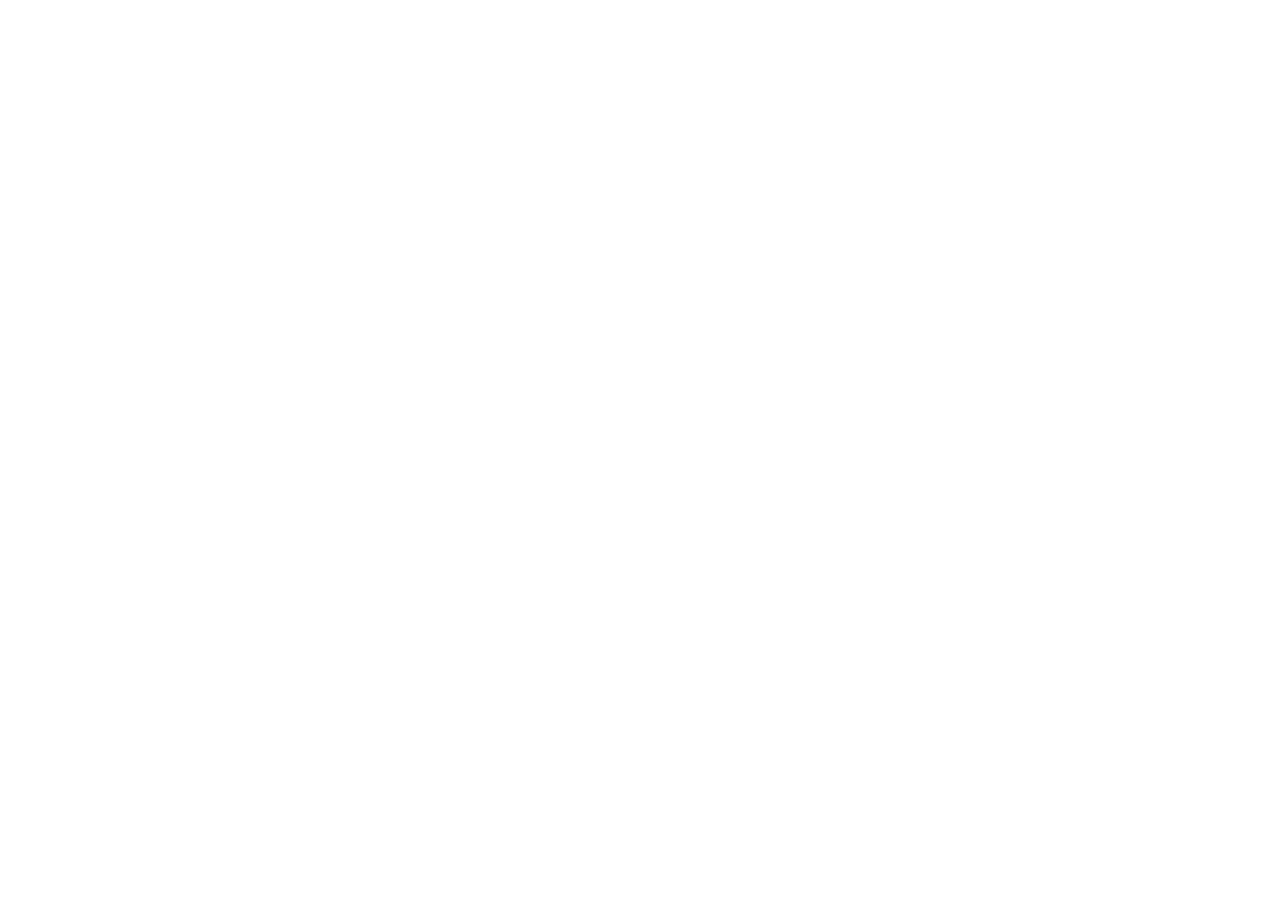
==== index.html @ eb67096a "Inicio" ====
<!DOCTYPE html>
<html lang="en">
<head>
  <meta charset="utf-8">
  <title>Portafolio</title>
  <link href="style.css" rel="stylesheet" />
  <link rel="stylesheet" href="style.css">
  <link href="https://fonts.googleapis.com/css?family=Roboto|Roboto+Condensed|Roboto+Mono&display=swap" rel="stylesheet">
  <script src="https://kit.fontawesome.com/11ef7696b0.js" crossorigin="anonymous"></script>

</head>
<body>
</body>
</html>
---- style.css ----
meyerweb.com
Main content Navigation links Footer

    Archives
    CSS
    Toolbox
    Writing
    Speaking
    Leftovers
    Feeds
    About this site

CSS Tools: Reset CSS

The goal of a reset stylesheet is to reduce browser inconsistencies in things like default line heights, margins and font sizes of headings, and so on. The general reasoning behind this was discussed in a May 2007 post, if you're interested. Reset styles quite often appear in CSS frameworks, and the original "meyerweb reset" found its way into Blueprint, among others.

The reset styles given here are intentionally very generic. There isn't any default color or background set for the body element, for example. I don't particularly recommend that you just use this in its unaltered state in your own projects. It should be tweaked, edited, extended, and otherwise tuned to match your specific reset baseline. Fill in your preferred colors for the page, links, and so on.

In other words, this is a starting point, not a self-contained black box of no-touchiness.

If you want to use my reset styles, then feel free! It's all explicitly in the public domain (I have to formally say that or else people ask me about licensing). You can grab a copy of the file to use and tweak as fits you best. If you're more of the copy-and-paste type, or just want an in-page preview of what you'll be getting, here it is.

/* http://meyerweb.com/eric/tools/css/reset/ 
   v2.0 | 20110126
   License: none (public domain)
*/

html, body, div, span, applet, object, iframe,
h1, h2, h3, h4, h5, h6, p, blockquote, pre,
a, abbr, acronym, address, big, cite, code,
del, dfn, em, img, ins, kbd, q, s, samp,
small, strike, strong, sub, sup, tt, var,
b, u, i, center,
dl, dt, dd, ol, ul, li,
fieldset, form, label, legend,
table, caption, tbody, tfoot, thead, tr, th, td,
article, aside, canvas, details, embed, 
figure, figcaption, footer, header, hgroup, 
menu, nav, output, ruby, section, summary,
time, mark, audio, video {
	margin: 0;
	padding: 0;
	border: 0;
	font-size: 100%;
	font: inherit;
	vertical-align: baseline;
}
/* HTML5 display-role reset for older browsers */
article, aside, details, figcaption, figure, 
footer, header, hgroup, menu, nav, section {
	display: block;
}
body {
	line-height: 1;
}
ol, ul {
	list-style: none;
}
blockquote, q {
	quotes: none;
}
blockquote:before, blockquote:after,
q:before, q:after {
	content: '';
	content: none;
}
table {
	border-collapse: collapse;
	border-spacing: 0;
}

Previous Versions

    v1.0 (200802)

Acknowledgments

Thanks to Paul Chaplin for the blockquote / q rules.
Identity Archipelago

    Twitter
    Facebook
    Flickr
    GitHub
    Dribbble
    Facebook
    LinkedIn

Other Projects

    An Event Apart
    Rebecca’s Gift
    Complex Spiral Consulting
    css-discuss
    Microformats
    S5

The excuse of the day is

Internet 1 traffic is being routed onto Internet 2
Fray Contributor (Issue 3: Sex & Death)
Blog Advisory System Alert Level: Guarded

All contents of this site, unless otherwise noted, are ©1993-2020 Eric A. and Kathryn S. Meyer. All Rights Reserved.

"Thoughts From Eric" is powered by the übercool WordPress.
---- style.css ----
meyerweb.com
Main content Navigation links Footer

    Archives
    CSS
    Toolbox
    Writing
    Speaking
    Leftovers
    Feeds
    About this site

CSS Tools: Reset CSS

The goal of a reset stylesheet is to reduce browser inconsistencies in things like default line heights, margins and font sizes of headings, and so on. The general reasoning behind this was discussed in a May 2007 post, if you're interested. Reset styles quite often appear in CSS frameworks, and the original "meyerweb reset" found its way into Blueprint, among others.

The reset styles given here are intentionally very generic. There isn't any default color or background set for the body element, for example. I don't particularly recommend that you just use this in its unaltered state in your own projects. It should be tweaked, edited, extended, and otherwise tuned to match your specific reset baseline. Fill in your preferred colors for the page, links, and so on.

In other words, this is a starting point, not a self-contained black box of no-touchiness.

If you want to use my reset styles, then feel free! It's all explicitly in the public domain (I have to formally say that or else people ask me about licensing). You can grab a copy of the file to use and tweak as fits you best. If you're more of the copy-and-paste type, or just want an in-page preview of what you'll be getting, here it is.

/* http://meyerweb.com/eric/tools/css/reset/ 
   v2.0 | 20110126
   License: none (public domain)
*/

html, body, div, span, applet, object, iframe,
h1, h2, h3, h4, h5, h6, p, blockquote, pre,
a, abbr, acronym, address, big, cite, code,
del, dfn, em, img, ins, kbd, q, s, samp,
small, strike, strong, sub, sup, tt, var,
b, u, i, center,
dl, dt, dd, ol, ul, li,
fieldset, form, label, legend,
table, caption, tbody, tfoot, thead, tr, th, td,
article, aside, canvas, details, embed, 
figure, figcaption, footer, header, hgroup, 
menu, nav, output, ruby, section, summary,
time, mark, audio, video {
	margin: 0;
	padding: 0;
	border: 0;
	font-size: 100%;
	font: inherit;
	vertical-align: baseline;
}
/* HTML5 display-role reset for older browsers */
article, aside, details, figcaption, figure, 
footer, header, hgroup, menu, nav, section {
	display: block;
}
body {
	line-height: 1;
}
ol, ul {
	list-style: none;
}
blockquote, q {
	quotes: none;
}
blockquote:before, blockquote:after,
q:before, q:after {
	content: '';
	content: none;
}
table {
	border-collapse: collapse;
	border-spacing: 0;
}

Previous Versions

    v1.0 (200802)

Acknowledgments

Thanks to Paul Chaplin for the blockquote / q rules.
Identity Archipelago

    Twitter
    Facebook
    Flickr
    GitHub
    Dribbble
    Facebook
    LinkedIn

Other Projects

    An Event Apart
    Rebecca’s Gift
    Complex Spiral Consulting
    css-discuss
    Microformats
    S5

The excuse of the day is

Internet 1 traffic is being routed onto Internet 2
Fray Contributor (Issue 3: Sex & Death)
Blog Advisory System Alert Level: Guarded

All contents of this site, unless otherwise noted, are ©1993-2020 Eric A. and Kathryn S. Meyer. All Rights Reserved.

"Thoughts From Eric" is powered by the übercool WordPress.
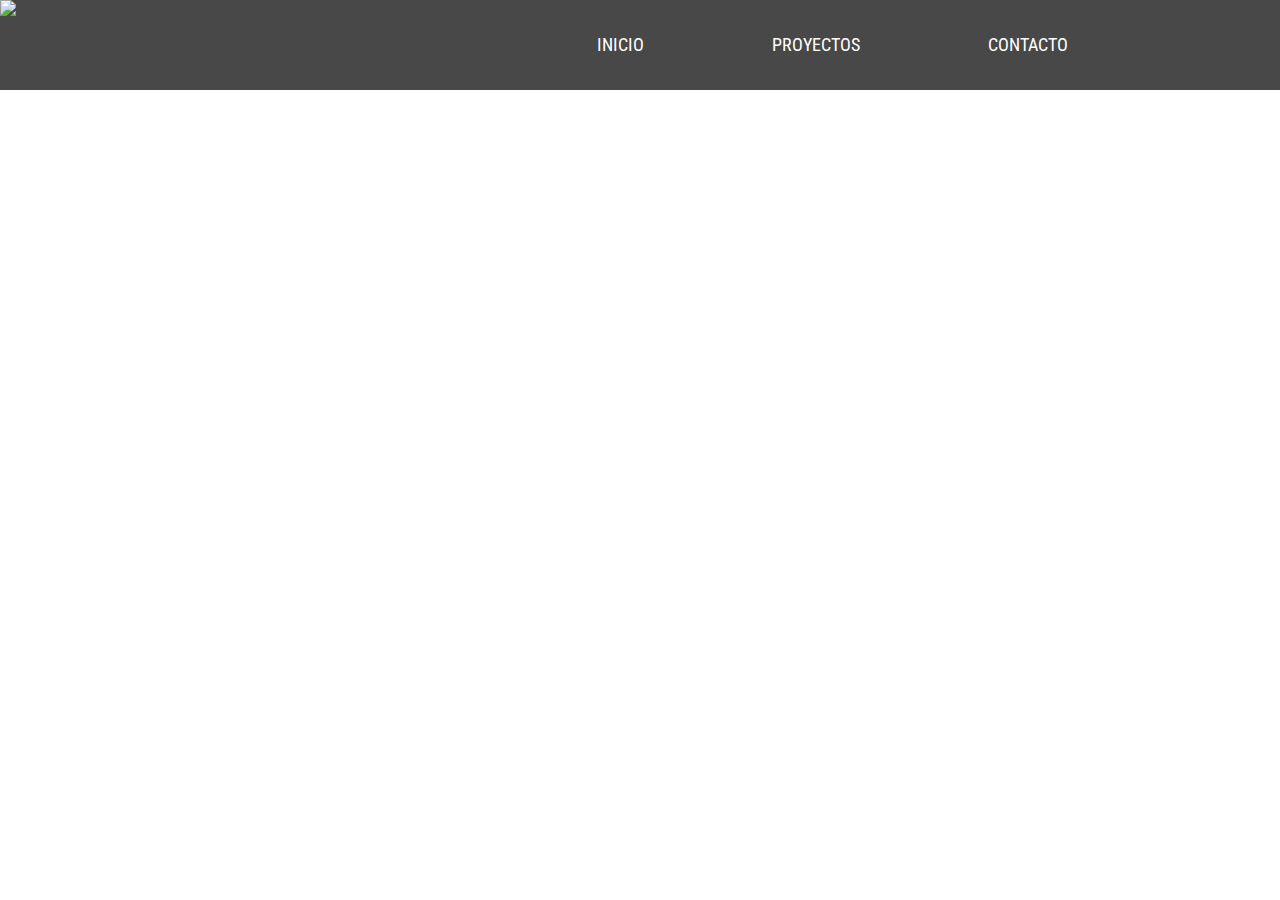
==== commit f2020e52: "Update" ====
--- a/index.html
+++ b/index.html
@@ -11,5 +11,43 @@
 
 </head>
 <body>
+
+<div id="header">
+	<img href="#" src="https://blipoint.com/blog/wp-content/uploads/2018/04/logo-coca-cola-actual.png">
+	<ul id="nav">
+		<li>
+		<a href="#">INICIO</a>	
+		</li>
+
+		<li>
+		<a href="#">PROYECTOS</a>	
+		</li>
+
+		<li>
+		<a href="#">CONTACTO</a>	
+		</li>
+
+	</ul>
+	<a href="#slideout"><i class="fas fa-bars"></i></a>
+</div>
+
+<div id="slideout">
+	<ul>
+		<li>
+		<a href="#">INICIO</a>	
+		</li>
+
+		<li>
+		<a href="#">PROYECTOS</a>	
+		</li>
+
+		<li>
+		<a href="#">CONTACTO</a>	
+		</li>
+
+	</ul>
+</div>
+
+
 </body>
 </html>--- a/style.css
+++ b/style.css
@@ -1,30 +1,3 @@
-
-meyerweb.com
-Main content Navigation links Footer
-
-    Archives
-    CSS
-    Toolbox
-    Writing
-    Speaking
-    Leftovers
-    Feeds
-    About this site
-
-CSS Tools: Reset CSS
-
-The goal of a reset stylesheet is to reduce browser inconsistencies in things like default line heights, margins and font sizes of headings, and so on. The general reasoning behind this was discussed in a May 2007 post, if you're interested. Reset styles quite often appear in CSS frameworks, and the original "meyerweb reset" found its way into Blueprint, among others.
-
-The reset styles given here are intentionally very generic. There isn't any default color or background set for the body element, for example. I don't particularly recommend that you just use this in its unaltered state in your own projects. It should be tweaked, edited, extended, and otherwise tuned to match your specific reset baseline. Fill in your preferred colors for the page, links, and so on.
-
-In other words, this is a starting point, not a self-contained black box of no-touchiness.
-
-If you want to use my reset styles, then feel free! It's all explicitly in the public domain (I have to formally say that or else people ask me about licensing). You can grab a copy of the file to use and tweak as fits you best. If you're more of the copy-and-paste type, or just want an in-page preview of what you'll be getting, here it is.
-
-/* http://meyerweb.com/eric/tools/css/reset/ 
-   v2.0 | 20110126
-   License: none (public domain)
-*/
 
 html, body, div, span, applet, object, iframe,
 h1, h2, h3, h4, h5, h6, p, blockquote, pre,
@@ -70,38 +43,99 @@
 	border-spacing: 0;
 }
 
-Previous Versions
 
-    v1.0 (200802)
+#header{
+    height:10vh;
+    background-color:#484848;
+    display:flex;
+    justify-content: space-between;    
+    position:fixed;
+    width:100%;
+    flex-direction:row;
+}
 
-Acknowledgments
+#header ul a{
+    color:white;
+    font-family: 'Roboto Condensed', sans-serif;
+    font-size:18px;
+    text-decoration:none;        
+    padding:0 32px;
+    height:100%;
 
-Thanks to Paul Chaplin for the blockquote / q rules.
-Identity Archipelago
+}
 
-    Twitter
-    Facebook
-    Flickr
-    GitHub
-    Dribbble
-    Facebook
-    LinkedIn
+#header ul {
+        display:flex;
+        list-style:none;
+        justify-content: :space-around;
+        align-items:center;
+        height:100%;
+        margin:0;
+}
 
-Other Projects
+#header li{
+    padding:0 32px;
+}
+#header img{
+    width:30%;
+}
 
-    An Event Apart
-    Rebecca’s Gift
-    Complex Spiral Consulting
-    css-discuss
-    Microformats
-    S5
+#header i{
+    display:none;
+}
 
-The excuse of the day is
 
-Internet 1 traffic is being routed onto Internet 2
-Fray Contributor (Issue 3: Sex & Death)
-Blog Advisory System Alert Level: Guarded
+#slideout{
+    position:relative;
+    top:10vh;
+    display:none;
+}
 
-All contents of this site, unless otherwise noted, are ©1993-2020 Eric A. and Kathryn S. Meyer. All Rights Reserved.
+#slideout ul{
+    background-color:black;
+    width:100%;
+    display:flex;
+    align-items: center;
+    justify-content: center;
+    flex-direction:column;
+}
+#slideout a{
+    color:white;
+    font-family: 'Roboto Condensed', sans-serif;
+    font-size:18px;
+    text-decoration:none;        
+    height:100%;
+}
 
-"Thoughts From Eric" is powered by the übercool WordPress.
+#slideout li{
+        padding:24px 0px;
+}
+
+
+/*MEDIA QUER*/
+
+@media(max-width:480px) {
+
+
+    #nav li,ul{
+        display:none;
+    }
+
+
+    #header i{
+    display:flex;
+    color:white;
+    font-size:32px;
+    align-items:center;
+    justify-content: center;
+    padding-right: 25px;
+    height:100%
+    }
+
+
+
+    #slideout:target{
+    display:block;
+    }
+
+}--- a/style.css
+++ b/style.css
@@ -1,30 +1,3 @@
-
-meyerweb.com
-Main content Navigation links Footer
-
-    Archives
-    CSS
-    Toolbox
-    Writing
-    Speaking
-    Leftovers
-    Feeds
-    About this site
-
-CSS Tools: Reset CSS
-
-The goal of a reset stylesheet is to reduce browser inconsistencies in things like default line heights, margins and font sizes of headings, and so on. The general reasoning behind this was discussed in a May 2007 post, if you're interested. Reset styles quite often appear in CSS frameworks, and the original "meyerweb reset" found its way into Blueprint, among others.
-
-The reset styles given here are intentionally very generic. There isn't any default color or background set for the body element, for example. I don't particularly recommend that you just use this in its unaltered state in your own projects. It should be tweaked, edited, extended, and otherwise tuned to match your specific reset baseline. Fill in your preferred colors for the page, links, and so on.
-
-In other words, this is a starting point, not a self-contained black box of no-touchiness.
-
-If you want to use my reset styles, then feel free! It's all explicitly in the public domain (I have to formally say that or else people ask me about licensing). You can grab a copy of the file to use and tweak as fits you best. If you're more of the copy-and-paste type, or just want an in-page preview of what you'll be getting, here it is.
-
-/* http://meyerweb.com/eric/tools/css/reset/ 
-   v2.0 | 20110126
-   License: none (public domain)
-*/
 
 html, body, div, span, applet, object, iframe,
 h1, h2, h3, h4, h5, h6, p, blockquote, pre,
@@ -70,38 +43,99 @@
 	border-spacing: 0;
 }
 
-Previous Versions
 
-    v1.0 (200802)
+#header{
+    height:10vh;
+    background-color:#484848;
+    display:flex;
+    justify-content: space-between;    
+    position:fixed;
+    width:100%;
+    flex-direction:row;
+}
 
-Acknowledgments
+#header ul a{
+    color:white;
+    font-family: 'Roboto Condensed', sans-serif;
+    font-size:18px;
+    text-decoration:none;        
+    padding:0 32px;
+    height:100%;
 
-Thanks to Paul Chaplin for the blockquote / q rules.
-Identity Archipelago
+}
 
-    Twitter
-    Facebook
-    Flickr
-    GitHub
-    Dribbble
-    Facebook
-    LinkedIn
+#header ul {
+        display:flex;
+        list-style:none;
+        justify-content: :space-around;
+        align-items:center;
+        height:100%;
+        margin:0;
+}
 
-Other Projects
+#header li{
+    padding:0 32px;
+}
+#header img{
+    width:30%;
+}
 
-    An Event Apart
-    Rebecca’s Gift
-    Complex Spiral Consulting
-    css-discuss
-    Microformats
-    S5
+#header i{
+    display:none;
+}
 
-The excuse of the day is
 
-Internet 1 traffic is being routed onto Internet 2
-Fray Contributor (Issue 3: Sex & Death)
-Blog Advisory System Alert Level: Guarded
+#slideout{
+    position:relative;
+    top:10vh;
+    display:none;
+}
 
-All contents of this site, unless otherwise noted, are ©1993-2020 Eric A. and Kathryn S. Meyer. All Rights Reserved.
+#slideout ul{
+    background-color:black;
+    width:100%;
+    display:flex;
+    align-items: center;
+    justify-content: center;
+    flex-direction:column;
+}
+#slideout a{
+    color:white;
+    font-family: 'Roboto Condensed', sans-serif;
+    font-size:18px;
+    text-decoration:none;        
+    height:100%;
+}
 
-"Thoughts From Eric" is powered by the übercool WordPress.
+#slideout li{
+        padding:24px 0px;
+}
+
+
+/*MEDIA QUER*/
+
+@media(max-width:480px) {
+
+
+    #nav li,ul{
+        display:none;
+    }
+
+
+    #header i{
+    display:flex;
+    color:white;
+    font-size:32px;
+    align-items:center;
+    justify-content: center;
+    padding-right: 25px;
+    height:100%
+    }
+
+
+
+    #slideout:target{
+    display:block;
+    }
+
+}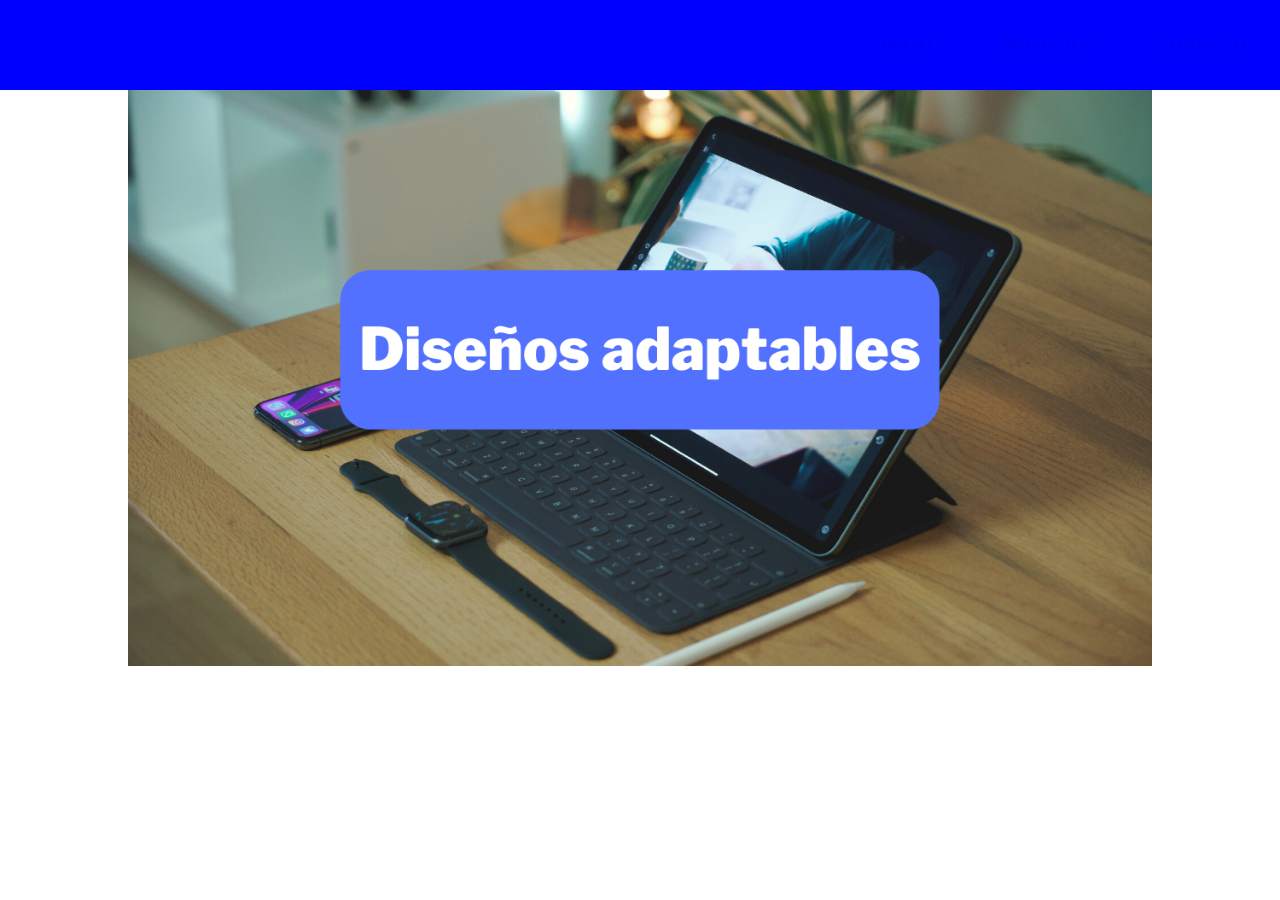
==== commit fe9fbeaf: "Update" ====
--- a/index.html
+++ b/index.html
@@ -8,46 +8,36 @@
   <link rel="stylesheet" href="style.css">
   <link href="https://fonts.googleapis.com/css?family=Roboto|Roboto+Condensed|Roboto+Mono&display=swap" rel="stylesheet">
   <script src="https://kit.fontawesome.com/11ef7696b0.js" crossorigin="anonymous"></script>
-
 </head>
 <body>
 
-<div id="header">
-	<img href="#" src="https://blipoint.com/blog/wp-content/uploads/2018/04/logo-coca-cola-actual.png">
-	<ul id="nav">
-		<li>
-		<a href="#">INICIO</a>	
-		</li>
-
-		<li>
-		<a href="#">PROYECTOS</a>	
-		</li>
-
-		<li>
-		<a href="#">CONTACTO</a>	
-		</li>
-
-	</ul>
-	<a href="#slideout"><i class="fas fa-bars"></i></a>
+<div class="top">
+	<img src="">
+	<div id="nav">
+		<ul>
+			<li><a href="#">INICIO</a></li>
+			<li><a href="#">PROYECTOS</a></li>
+			<li><a href="#">CONTACTO</a></li>
+		</ul>
+	</div>
 </div>
 
-<div id="slideout">
-	<ul>
-		<li>
-		<a href="#">INICIO</a>	
-		</li>
-
-		<li>
-		<a href="#">PROYECTOS</a>	
-		</li>
-
-		<li>
-		<a href="#">CONTACTO</a>	
-		</li>
-
-	</ul>
+<div class="slideout">
+		<ul>
+			<li><a href="#">INICIO</a></li>
+			<li><a href="#">PROYECTOS</a></li>
+			<li><a href="#">CONTACTO</a></li>
+		</ul>
 </div>
 
 
+	<div id="slider">
+		<figure>
+			<img src="Imagenes/diseños-adaptables.png">
+			<img src="Imagenes/apariencia.png">
+			<img src="Imagenes/actualizaciones.png">
+		</figure>
+	</div>
+
 </body>
 </html>--- a/style.css
+++ b/style.css
@@ -43,99 +43,109 @@
 	border-spacing: 0;
 }
 
+/*TOP*/
 
-#header{
+.top{
+    display:flex;
+    justify-content: space-between;
+    align-items: center;
+    flex-direction:row;    
     height:10vh;
-    background-color:#484848;
-    display:flex;
-    justify-content: space-between;    
+    background-color:blue;
     position:fixed;
     width:100%;
-    flex-direction:row;
+    z-index: 100;
 }
 
-#header ul a{
-    color:white;
-    font-family: 'Roboto Condensed', sans-serif;
-    font-size:18px;
-    text-decoration:none;        
-    padding:0 32px;
+.top ul{
+    display:flex;
+    justify-content: space-between;
+    align-items:center;
+    height:10vh;
+}
+
+.top li{
     height:100%;
+    margin:0px 34px;
+    box-sizing: 0px 30px;
+}
+
+.top a{
+    height:100%;  
+    display:flex;
+    align-items: center;
+    text-decoration: none;
 
 }
 
-#header ul {
-        display:flex;
-        list-style:none;
-        justify-content: :space-around;
-        align-items:center;
-        height:100%;
-        margin:0;
+
+/*SLIDEOUT*/
+
+.slideout{
+    display:none;
+    flex-direction:column;
+    align-items: center;
+    height:20vh;
+    background-color:yellow;
+    width:100%;
+    position:absolute;
+    top:10vh;
+
 }
 
-#header li{
-    padding:0 32px;
-}
-#header img{
-    width:30%;
+.slideout li{
+    margin: 20px 0px;
 }
 
-#header i{
-    display:none;
+.slideout a{
+    height:100%;  
+    display:flex;
+    text-decoration: none;
+    justify-content: center;
+    width:100%;
 }
 
+/*slide*/
 
-#slideout{
+#slider {
+    overflow: hidden;
     position:relative;
     top:10vh;
-    display:none;
+    width:80%;
+    margin:0px 10%;
+    z-index: -1;
+}
+#slider figure {
+    position: relative;
+    width: 500%;
+    margin: 0;
+    left: 0;
+    animation: 15s slider infinite;
+}
+#slider figure img {
+    width: 20%;
+    float: left;
 }
 
-#slideout ul{
-    background-color:black;
-    width:100%;
-    display:flex;
-    align-items: center;
-    justify-content: center;
-    flex-direction:column;
-}
-#slideout a{
-    color:white;
-    font-family: 'Roboto Condensed', sans-serif;
-    font-size:18px;
-    text-decoration:none;        
-    height:100%;
-}
-
-#slideout li{
-        padding:24px 0px;
-}
-
-
-/*MEDIA QUER*/
-
-@media(max-width:480px) {
-
-
-    #nav li,ul{
-        display:none;
+@keyframes slider {
+    0% {
+        left: 0;
+    }
+    30% {
+        left: 0;
+    }
+    35% {
+        left: -100%;
+    }
+    65% {
+        left: -100%;
+    }
+    70% {
+        left: -200%;
+    }
+    100% {
+        left: -200%;
     }
 
-
-    #header i{
-    display:flex;
-    color:white;
-    font-size:32px;
-    align-items:center;
-    justify-content: center;
-    padding-right: 25px;
-    height:100%
-    }
-
-
-
-    #slideout:target{
-    display:block;
-    }
-
-}+    
+}
--- a/style.css
+++ b/style.css
@@ -43,99 +43,109 @@
 	border-spacing: 0;
 }
 
+/*TOP*/
 
-#header{
+.top{
+    display:flex;
+    justify-content: space-between;
+    align-items: center;
+    flex-direction:row;    
     height:10vh;
-    background-color:#484848;
-    display:flex;
-    justify-content: space-between;    
+    background-color:blue;
     position:fixed;
     width:100%;
-    flex-direction:row;
+    z-index: 100;
 }
 
-#header ul a{
-    color:white;
-    font-family: 'Roboto Condensed', sans-serif;
-    font-size:18px;
-    text-decoration:none;        
-    padding:0 32px;
+.top ul{
+    display:flex;
+    justify-content: space-between;
+    align-items:center;
+    height:10vh;
+}
+
+.top li{
     height:100%;
+    margin:0px 34px;
+    box-sizing: 0px 30px;
+}
+
+.top a{
+    height:100%;  
+    display:flex;
+    align-items: center;
+    text-decoration: none;
 
 }
 
-#header ul {
-        display:flex;
-        list-style:none;
-        justify-content: :space-around;
-        align-items:center;
-        height:100%;
-        margin:0;
+
+/*SLIDEOUT*/
+
+.slideout{
+    display:none;
+    flex-direction:column;
+    align-items: center;
+    height:20vh;
+    background-color:yellow;
+    width:100%;
+    position:absolute;
+    top:10vh;
+
 }
 
-#header li{
-    padding:0 32px;
-}
-#header img{
-    width:30%;
+.slideout li{
+    margin: 20px 0px;
 }
 
-#header i{
-    display:none;
+.slideout a{
+    height:100%;  
+    display:flex;
+    text-decoration: none;
+    justify-content: center;
+    width:100%;
 }
 
+/*slide*/
 
-#slideout{
+#slider {
+    overflow: hidden;
     position:relative;
     top:10vh;
-    display:none;
+    width:80%;
+    margin:0px 10%;
+    z-index: -1;
+}
+#slider figure {
+    position: relative;
+    width: 500%;
+    margin: 0;
+    left: 0;
+    animation: 15s slider infinite;
+}
+#slider figure img {
+    width: 20%;
+    float: left;
 }
 
-#slideout ul{
-    background-color:black;
-    width:100%;
-    display:flex;
-    align-items: center;
-    justify-content: center;
-    flex-direction:column;
-}
-#slideout a{
-    color:white;
-    font-family: 'Roboto Condensed', sans-serif;
-    font-size:18px;
-    text-decoration:none;        
-    height:100%;
-}
-
-#slideout li{
-        padding:24px 0px;
-}
-
-
-/*MEDIA QUER*/
-
-@media(max-width:480px) {
-
-
-    #nav li,ul{
-        display:none;
+@keyframes slider {
+    0% {
+        left: 0;
+    }
+    30% {
+        left: 0;
+    }
+    35% {
+        left: -100%;
+    }
+    65% {
+        left: -100%;
+    }
+    70% {
+        left: -200%;
+    }
+    100% {
+        left: -200%;
     }
 
-
-    #header i{
-    display:flex;
-    color:white;
-    font-size:32px;
-    align-items:center;
-    justify-content: center;
-    padding-right: 25px;
-    height:100%
-    }
-
-
-
-    #slideout:target{
-    display:block;
-    }
-
-}+    
+}
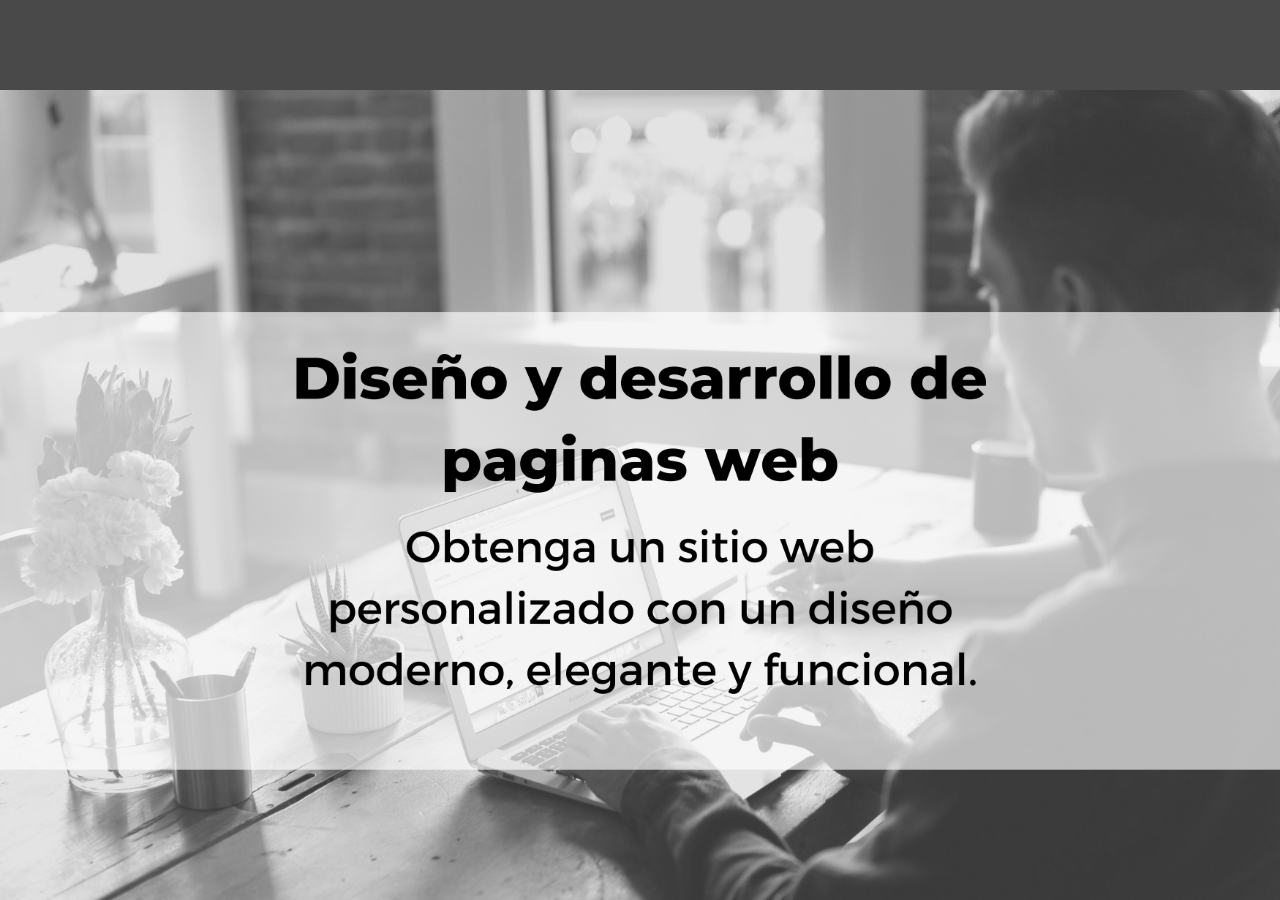
==== commit a80854f9: "up" ====
--- a/index.html
+++ b/index.html
@@ -6,30 +6,38 @@
   <title>Portafolio</title>
   <link href="style.css" rel="stylesheet" />
   <link rel="stylesheet" href="style.css">
-  <link href="https://fonts.googleapis.com/css?family=Roboto|Roboto+Condensed|Roboto+Mono&display=swap" rel="stylesheet">
+<link href="https://fonts.googleapis.com/css?family=Open+Sans|Open+Sans+Condensed:300&display=swap" rel="stylesheet">
+<link href="https://fonts.googleapis.com/css?family=IBM+Plex+Sans&display=swap" rel="stylesheet">
   <script src="https://kit.fontawesome.com/11ef7696b0.js" crossorigin="anonymous"></script>
+  <script src="https://ajax.googleapis.com/ajax/libs/jquery/3.4.1/jquery.min.js"></script>
+      <script>
+$(document).ready(function(){
+  $("#menu-btn").click(function(){
+    $(".menu").css("right", "0%");
+    $("#menu-btn").css("visibility","hidden");
+  });
+  $("#close-btn").click(function(){
+    $(".menu").css("right", "-70%");
+        $("#menu-btn").css("visibility","visible");
+  });
+});
+    </script>
 </head>
 <body>
 
 <div class="top">
-	<img src="">
-	<div id="nav">
-		<ul>
-			<li><a href="#">INICIO</a></li>
-			<li><a href="#">PROYECTOS</a></li>
-			<li><a href="#">CONTACTO</a></li>
-		</ul>
-	</div>
+	<a href=""><img src=""></a>
+	<a id="menu-btn"><i class="fas fa-bars"></i></a>
 </div>
 
-<div class="slideout">
-		<ul>
-			<li><a href="#">INICIO</a></li>
-			<li><a href="#">PROYECTOS</a></li>
-			<li><a href="#">CONTACTO</a></li>
-		</ul>
-</div>
-
+<div class="menu">
+	<ul>
+		<a id="close-btn"><i class="fas fa-times"></i></a>
+		<li><a id="first" href="">INICIO</a></li>
+		<li><a href="">PROYECTOS</a></li>
+		<li><a href="">CONTACTO</a></li>
+	</ul>
+</div>	
 
 	<div id="slider">
 		<figure>
@@ -38,6 +46,9 @@
 			<img src="Imagenes/actualizaciones.png">
 		</figure>
 	</div>
+<div class="content">
+
+</div>
 
 </body>
 </html>--- a/style.css
+++ b/style.css
@@ -26,6 +26,7 @@
 }
 body {
 	line-height: 1;
+    width: 100%; overflow: hidden
 }
 ol, ul {
 	list-style: none;
@@ -42,78 +43,94 @@
 	border-collapse: collapse;
 	border-spacing: 0;
 }
+html, body {margin: 0; }
 
+/*DISEÑO MOVIL*/
 /*TOP*/
 
 .top{
+    height:10vh;
+    background-color:#494949;
+    width:100%;
     display:flex;
+    flex-direction: row;
+    align-items: center;
     justify-content: space-between;
-    align-items: center;
-    flex-direction:row;    
-    height:10vh;
-    background-color:blue;
-    position:fixed;
-    width:100%;
-    z-index: 100;
+    z-index:-1;
 }
 
-.top ul{
+.top i{
+    color:white;
+    font-size:28px;
     display:flex;
-    justify-content: space-between;
-    align-items:center;
-    height:10vh;
+    justify-content: flex-end;
+    margin-right:20px;
 }
 
-.top li{
-    height:100%;
-    margin:0px 34px;
-    box-sizing: 0px 30px;
+
+.menu{
+    position:absolute;
+    top:0px;
+    right:-70%;
+    width:70%;
+    height:100vh;
+    background-color:#AF5F5F5F;
+    z-index: 1;
+    transition: 0.7s;
 }
 
-.top a{
-    height:100%;  
+.menu i{
+    color:white;
+    font-size:28px;
     display:flex;
-    align-items: center;
-    text-decoration: none;
+    justify-content: flex-end;
+    margin-right:20px;
+    z-index:1;
+    top:0px;
 
 }
 
 
-/*SLIDEOUT*/
 
-.slideout{
-    display:none;
-    flex-direction:column;
-    align-items: center;
-    height:20vh;
-    background-color:yellow;
-    width:100%;
+.menu ul li{
+        display:flex;
+    flex-direction: row;
+    justify-content: flex-end;
+}
+
+.menu a{
+    margin: 10px ;
+    font-size:24px;
+    padding:0px 10px;
+}
+
+#first
+{
+    margin-top:30px;
+}
+
+
+/*CONTENT*/
+.content{
     position:absolute;
     top:10vh;
-
+    width:100%;
+    height:90vh;
+    background-image:url('Imagenes/computador.png');
+    background-size: cover;
+    background-position: center;
+    background-repeat: no-repeat;
 }
-
-.slideout li{
-    margin: 20px 0px;
-}
-
-.slideout a{
-    height:100%;  
-    display:flex;
-    text-decoration: none;
-    justify-content: center;
-    width:100%;
-}
-
 /*slide*/
 
 #slider {
     overflow: hidden;
-    position:relative;
-    top:10vh;
+    position:absolute;
+    top:13vh;
     width:80%;
     margin:0px 10%;
     z-index: -1;
+    display:none;
 }
 #slider figure {
     position: relative;
--- a/style.css
+++ b/style.css
@@ -26,6 +26,7 @@
 }
 body {
 	line-height: 1;
+    width: 100%; overflow: hidden
 }
 ol, ul {
 	list-style: none;
@@ -42,78 +43,94 @@
 	border-collapse: collapse;
 	border-spacing: 0;
 }
+html, body {margin: 0; }
 
+/*DISEÑO MOVIL*/
 /*TOP*/
 
 .top{
+    height:10vh;
+    background-color:#494949;
+    width:100%;
     display:flex;
+    flex-direction: row;
+    align-items: center;
     justify-content: space-between;
-    align-items: center;
-    flex-direction:row;    
-    height:10vh;
-    background-color:blue;
-    position:fixed;
-    width:100%;
-    z-index: 100;
+    z-index:-1;
 }
 
-.top ul{
+.top i{
+    color:white;
+    font-size:28px;
     display:flex;
-    justify-content: space-between;
-    align-items:center;
-    height:10vh;
+    justify-content: flex-end;
+    margin-right:20px;
 }
 
-.top li{
-    height:100%;
-    margin:0px 34px;
-    box-sizing: 0px 30px;
+
+.menu{
+    position:absolute;
+    top:0px;
+    right:-70%;
+    width:70%;
+    height:100vh;
+    background-color:#AF5F5F5F;
+    z-index: 1;
+    transition: 0.7s;
 }
 
-.top a{
-    height:100%;  
+.menu i{
+    color:white;
+    font-size:28px;
     display:flex;
-    align-items: center;
-    text-decoration: none;
+    justify-content: flex-end;
+    margin-right:20px;
+    z-index:1;
+    top:0px;
 
 }
 
 
-/*SLIDEOUT*/
 
-.slideout{
-    display:none;
-    flex-direction:column;
-    align-items: center;
-    height:20vh;
-    background-color:yellow;
-    width:100%;
+.menu ul li{
+        display:flex;
+    flex-direction: row;
+    justify-content: flex-end;
+}
+
+.menu a{
+    margin: 10px ;
+    font-size:24px;
+    padding:0px 10px;
+}
+
+#first
+{
+    margin-top:30px;
+}
+
+
+/*CONTENT*/
+.content{
     position:absolute;
     top:10vh;
-
+    width:100%;
+    height:90vh;
+    background-image:url('Imagenes/computador.png');
+    background-size: cover;
+    background-position: center;
+    background-repeat: no-repeat;
 }
-
-.slideout li{
-    margin: 20px 0px;
-}
-
-.slideout a{
-    height:100%;  
-    display:flex;
-    text-decoration: none;
-    justify-content: center;
-    width:100%;
-}
-
 /*slide*/
 
 #slider {
     overflow: hidden;
-    position:relative;
-    top:10vh;
+    position:absolute;
+    top:13vh;
     width:80%;
     margin:0px 10%;
     z-index: -1;
+    display:none;
 }
 #slider figure {
     position: relative;
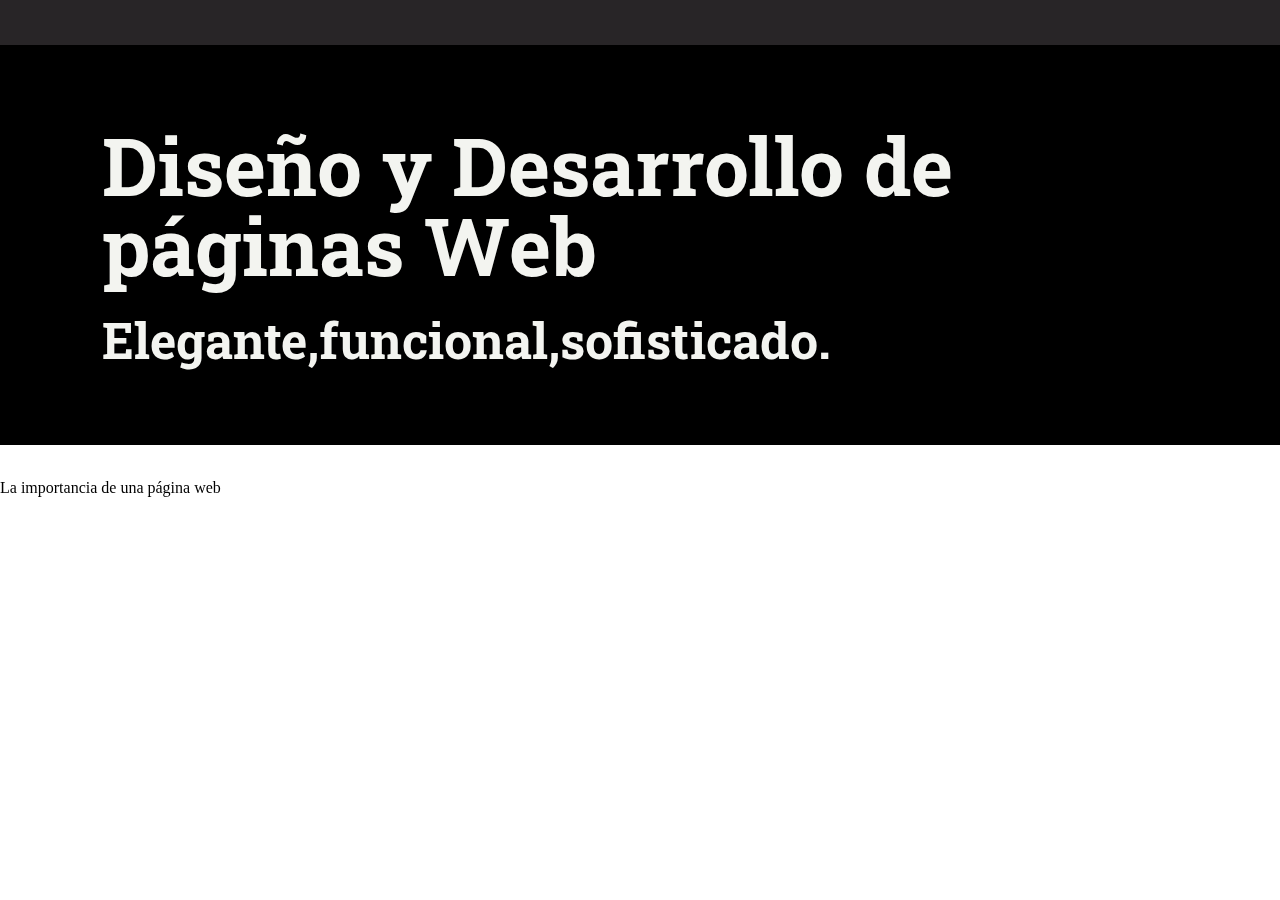
==== commit e35d7195: "." ====
--- a/index.html
+++ b/index.html
@@ -6,10 +6,9 @@
   <title>Portafolio</title>
   <link href="style.css" rel="stylesheet" />
   <link rel="stylesheet" href="style.css">
-<link href="https://fonts.googleapis.com/css?family=Open+Sans|Open+Sans+Condensed:300&display=swap" rel="stylesheet">
-<link href="https://fonts.googleapis.com/css?family=IBM+Plex+Sans&display=swap" rel="stylesheet">
-  <script src="https://kit.fontawesome.com/11ef7696b0.js" crossorigin="anonymous"></script>
-  <script src="https://ajax.googleapis.com/ajax/libs/jquery/3.4.1/jquery.min.js"></script>
+<link href="https://fonts.googleapis.com/css?family=Roboto|Roboto+Condensed|Roboto+Slab&display=swap" rel="stylesheet">
+    <script src="https://kit.fontawesome.com/11ef7696b0.js" crossorigin="anonymous"></script>
+     <script src="https://ajax.googleapis.com/ajax/libs/jquery/3.4.1/jquery.min.js"></script>
       <script>
 $(document).ready(function(){
   $("#menu-btn").click(function(){
@@ -26,7 +25,7 @@
 <body>
 
 <div class="top">
-	<a href=""><img src=""></a>
+	<a href=""><img src=""></a>	
 	<a id="menu-btn"><i class="fas fa-bars"></i></a>
 </div>
 
@@ -48,6 +47,12 @@
 	</div>
 <div class="content">
 
+	<div class="welcome">
+<h1>Diseño y Desarrollo de páginas Web</h1>
+<h2>Elegante,funcional,sofisticado.</h2>
+	</div>	
+
+<h2>La importancia de una página web</h2>
 </div>
 
 </body>
--- a/style.css
+++ b/style.css
@@ -26,7 +26,7 @@
 }
 body {
 	line-height: 1;
-    width: 100%; overflow: hidden
+    width: 100vw; overflow: hidden;
 }
 ol, ul {
 	list-style: none;
@@ -43,37 +43,16 @@
 	border-collapse: collapse;
 	border-spacing: 0;
 }
-html, body {margin: 0; }
+html, body {margin: 0; width: 100vw;}
 
 /*DISEÑO MOVIL*/
-/*TOP*/
-
-.top{
-    height:10vh;
-    background-color:#494949;
-    width:100%;
-    display:flex;
-    flex-direction: row;
-    align-items: center;
-    justify-content: space-between;
-    z-index:-1;
-}
-
-.top i{
-    color:white;
-    font-size:28px;
-    display:flex;
-    justify-content: flex-end;
-    margin-right:20px;
-}
-
 
 .menu{
-    position:absolute;
+    position:fixed;
     top:0px;
     right:-70%;
     width:70%;
-    height:100vh;
+    height:100%;
     background-color:#AF5F5F5F;
     z-index: 1;
     transition: 0.7s;
@@ -103,6 +82,31 @@
     font-size:24px;
     padding:0px 10px;
 }
+/*TOP*/
+
+.top{    
+    top:0px;
+    position:fixed;
+    height:5vh;
+    background-color:#282527;
+    width:100%;
+    z-index:-1;
+    display:flex;
+    flex-direction:row;
+    justify-content: space-between;
+    align-items:center;
+
+     }
+
+.top i{
+    color:white;
+    font-size:48px;
+    display:flex;
+    justify-content: flex-end;
+    margin-right:30px;
+}
+
+
 
 #first
 {
@@ -112,14 +116,52 @@
 
 /*CONTENT*/
 .content{
-    position:absolute;
-    top:10vh;
-    width:100%;
-    height:90vh;
-    background-image:url('Imagenes/computador.png');
-    background-size: cover;
-    background-position: center;
-    background-repeat: no-repeat;
+    width:100%;  
+    margin:0px;
+
+}
+
+.welcome{
+    height:auto;
+    position:relative;
+    width:100%; 
+    z-index: -2;
+    top:5vh;
+    background:black;
+
+}
+
+.welcome h1{
+    padding-top:80px;
+    font-family: 'Roboto slab',sans-serif;
+    font-size:80px;
+    font-weight:bolder;
+    margin-left:8%;
+    margin-right:12%;
+    color:#F3F4F0;
+
+}
+
+.welcome h2{
+    margin-top:30px;
+    font-family: 'Roboto slab',sans-serif;
+    font-size:50px;
+    font-weight:bold;
+    margin-left:8%;
+    margin-right:12%;
+    color:#F3F4F0;
+    margin-bottom:80px;
+    padding-bottom:80px;
+
+}
+.welcome h3{
+    color:#86837d;
+    font-family: 'Roboto slab',sans-serif;
+    font-size:46px;
+    margin-left:8%;
+    margin-right:12%;
+    position:relative; 
+    margin-top:80px;
 }
 /*slide*/
 
@@ -166,3 +208,4 @@
 
     
 }
+
--- a/style.css
+++ b/style.css
@@ -26,7 +26,7 @@
 }
 body {
 	line-height: 1;
-    width: 100%; overflow: hidden
+    width: 100vw; overflow: hidden;
 }
 ol, ul {
 	list-style: none;
@@ -43,37 +43,16 @@
 	border-collapse: collapse;
 	border-spacing: 0;
 }
-html, body {margin: 0; }
+html, body {margin: 0; width: 100vw;}
 
 /*DISEÑO MOVIL*/
-/*TOP*/
-
-.top{
-    height:10vh;
-    background-color:#494949;
-    width:100%;
-    display:flex;
-    flex-direction: row;
-    align-items: center;
-    justify-content: space-between;
-    z-index:-1;
-}
-
-.top i{
-    color:white;
-    font-size:28px;
-    display:flex;
-    justify-content: flex-end;
-    margin-right:20px;
-}
-
 
 .menu{
-    position:absolute;
+    position:fixed;
     top:0px;
     right:-70%;
     width:70%;
-    height:100vh;
+    height:100%;
     background-color:#AF5F5F5F;
     z-index: 1;
     transition: 0.7s;
@@ -103,6 +82,31 @@
     font-size:24px;
     padding:0px 10px;
 }
+/*TOP*/
+
+.top{    
+    top:0px;
+    position:fixed;
+    height:5vh;
+    background-color:#282527;
+    width:100%;
+    z-index:-1;
+    display:flex;
+    flex-direction:row;
+    justify-content: space-between;
+    align-items:center;
+
+     }
+
+.top i{
+    color:white;
+    font-size:48px;
+    display:flex;
+    justify-content: flex-end;
+    margin-right:30px;
+}
+
+
 
 #first
 {
@@ -112,14 +116,52 @@
 
 /*CONTENT*/
 .content{
-    position:absolute;
-    top:10vh;
-    width:100%;
-    height:90vh;
-    background-image:url('Imagenes/computador.png');
-    background-size: cover;
-    background-position: center;
-    background-repeat: no-repeat;
+    width:100%;  
+    margin:0px;
+
+}
+
+.welcome{
+    height:auto;
+    position:relative;
+    width:100%; 
+    z-index: -2;
+    top:5vh;
+    background:black;
+
+}
+
+.welcome h1{
+    padding-top:80px;
+    font-family: 'Roboto slab',sans-serif;
+    font-size:80px;
+    font-weight:bolder;
+    margin-left:8%;
+    margin-right:12%;
+    color:#F3F4F0;
+
+}
+
+.welcome h2{
+    margin-top:30px;
+    font-family: 'Roboto slab',sans-serif;
+    font-size:50px;
+    font-weight:bold;
+    margin-left:8%;
+    margin-right:12%;
+    color:#F3F4F0;
+    margin-bottom:80px;
+    padding-bottom:80px;
+
+}
+.welcome h3{
+    color:#86837d;
+    font-family: 'Roboto slab',sans-serif;
+    font-size:46px;
+    margin-left:8%;
+    margin-right:12%;
+    position:relative; 
+    margin-top:80px;
 }
 /*slide*/
 
@@ -166,3 +208,4 @@
 
     
 }
+
